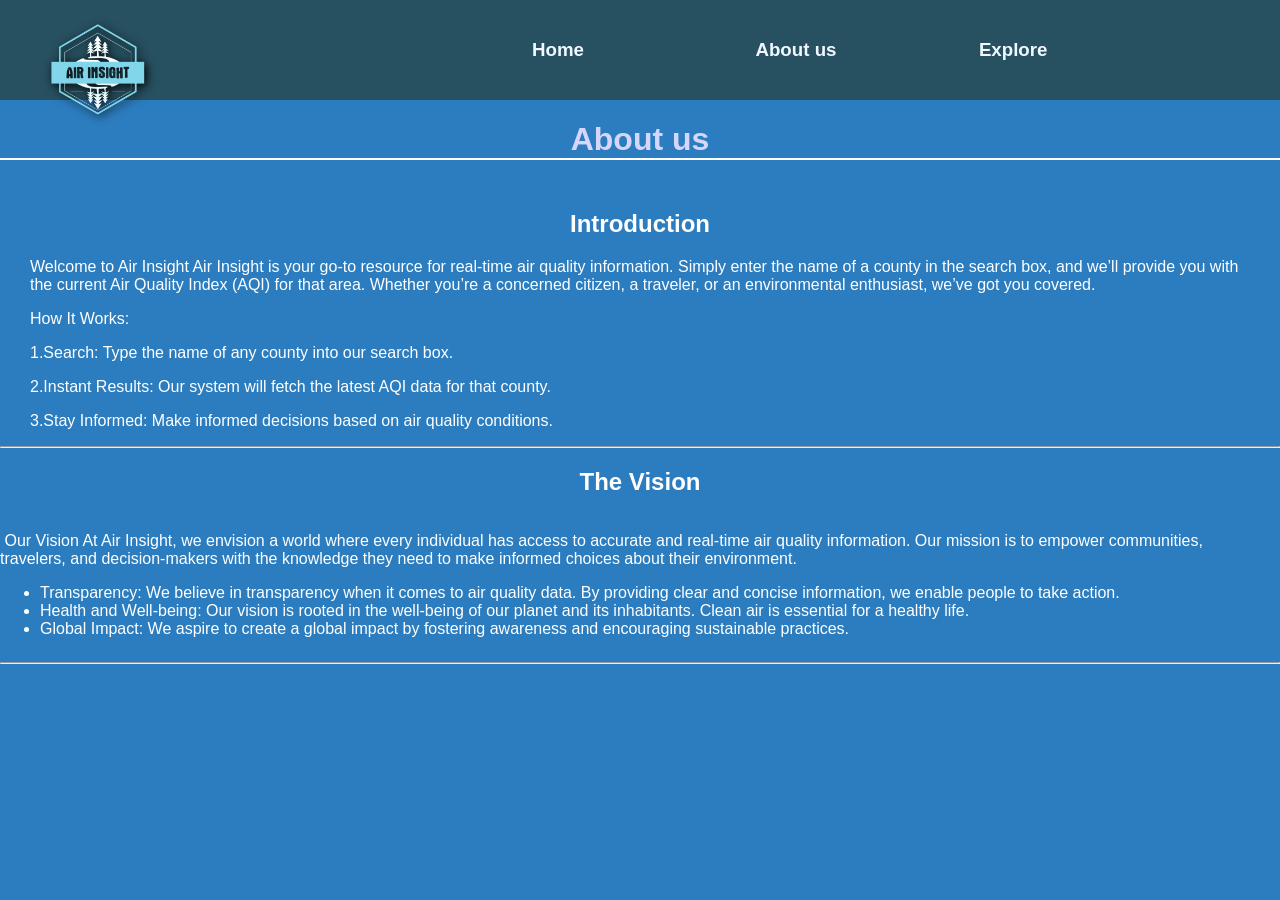
==== about.html @ b5273339 "air-insight" ====
<!DOCTYPE html>
<html lang="en">
<head>
    <meta charset="UTF-8">
    <meta name="viewport" content="width=device-width, initial-scale=1.0">
    <title>Air Insight</title>
    <link href="about.css" rel="stylesheet">
</head>
<body>
  <div class="nav">
    <div class="in-navone">
    <a href="home.html"><h3><img  src="Screenshot_2024-03-29_234149-removebg-preview.png" id="im"></h3></a>
    </div>
    
    <div class="in-nav-two">
    <div class="anchor">
        <a href="home.html"><h3>Home</h3></a>
    </div>
    <div class="anchor">
        <a href="#"><h3>About us</h3></a>
    </div>
    <div class="anchor" id="anc">
        <a href="explore.html"><h3>Explore</h3></a>
    </div>
    </div>
    </div>

    <div class="main">
        <h1 class="us">About us</h1>
    <div class="op">
        <h2>Introduction</h2>
        <div class="intro">
            <p>Welcome to Air Insight
Air Insight is your go-to resource for real-time air quality information. Simply enter the name of a county in the search box, and we’ll provide you with the current Air Quality Index (AQI) for that area. Whether you’re a concerned citizen, a traveler, or an environmental enthusiast, we’ve got you covered.</p>
                <p>How It Works:</p>
                    <p>1.Search: Type the name of any county into our search box.</p>
                    <p>2.Instant Results: Our system will fetch the latest AQI data for that county.</p>
                    <p>3.Stay Informed: Make informed decisions based on air quality conditions.</p>
        </div><hr>
    </div>
    <div class="second">
        <h2>The Vision</h2>
        <div class="banar">
        <div class="point">
            <p> &nbsp;Our Vision
                At Air Insight, we envision a world where every individual has access to accurate and real-time air quality information. Our mission is to empower communities, travelers, and decision-makers with the knowledge they need to make informed choices about their environment.</p>
            <ul>
                <li>Transparency: We believe in transparency when it comes to air quality data. By providing clear and concise information, we enable people to take action.</li>
                <li>Health and Well-being: Our vision is rooted in the well-being of our planet and its inhabitants. Clean air is essential for a healthy life.</li>
                <li>Global Impact: We aspire to create a global impact by fostering awareness and encouraging sustainable practices.</li>
            </ul>

        </div>
        
    </div><hr>
</div>
</body>
</html>
---- about.css ----
body,html{
    margin:0;
    height: 100%;
    width: 100%;
}
*{
    font-family: sans-serif;
}
.nav{
    height: 100px;
    width: 100%;
    background-color: rgb(39, 80, 96);
    display: flex;
    gap: 35%;
}

.in-navone{
    height: 70%;
    width: 5%;
  
    background-size: cover;
    margin-top: -10px;
    margin-left: 20px ;
    filter: drop-shadow(2px 2px 5px black);
}
#im{
    width: 155px;
    height: 120px;
    
}
img {
    height: 100%;
    width: 100%;
    
}

.in-nav-two{
    display: flex;
    width: 58%;
    height: 70%;
    /*background-color:blueviolet;*/
    margin-top:20px ;
    gap: 0.10%;
    color: white;
}
.anchor {
    width: 30%;
    height: 70%;
    
}
.sign{
    width: 10.5vw;
    height: 7.5vh;
    border-radius: 4vw;
    background-color: #41C9E2;
    border: 3px solid white;
    border-top-color: rgb(17, 193, 212);
    border-left-color:  rgb(61, 123, 237);
    border-right-color: blue;
    border-bottom-color: rgb(173, 90, 251) ;
    font-size: 1.1vw;
    font-weight: bold;
    color: white;
    background-blend-mode:multiply;
    box-shadow: 2px 4px black;
}

a{
    text-decoration: none;
    color:aliceblue;
}


.main{
    margin-top: 0px
}
body{
    background-color: #2c7dbf;
    color:white;
}
h2{
    text-align: center;
}
.us{
    text-align: center;
    margin-bottom: 50px;
    border-bottom: 2px solid white;
    color: rgb(214, 214, 251);
}
.intro{
    padding-left: 30px;
    padding-right: 30px;
    

}
.banar{
    display: flex;

}
.point{
    margin-right: 30px;
}
 
.imgg{
    border: 3px solid black;
    width:300px;
    padding-left: 150px;
    background-color: #29afd3;
    box-shadow: 4px 4px 4px black;
    border-top-left-radius: 30px; 
    border-bottom-right-radius: 30px; 
    height: 40px;
    
   

   
    

}
.name{ 
    font-family:sans-serif;
   font-size: 20px;
 font-weight: 900;
 margin: 5px;
}
 
.img-info{
    width: 270px;
    background-color: #87bdff;
    border: 2px solid black;
    height: 40px;
    display: flex;
    margin-left: 74px;
    box-shadow: 4px 4px 4px black;
    border-top-right-radius: 20px; 
    border-bottom-left-radius: 20px; 


}
.img-first{
    margin: 5px;
    margin-left: 40px;
    

}
.img-second{
    margin: 5px;
    margin-left: 40px;
}
.img-third{
    margin: 5px;
    margin-left: 40px;
}

.img-first:hover{
    box-shadow: 2px 2px 10px rgb(251, 77, 106);

}
.img-second:hover{
    box-shadow: 2px 2px 10px rgb(0, 0, 255);
   

}
.img-third:hover{
    box-shadow: 2px 2px 10px rgb(52, 50, 50);

}
.img:hover{
    box-shadow: 4px 4px 4px #4cc9f0;
    border-top-right-radius: 20px; 
    border-bottom-left-radius: 20px; 
    border-top-left-radius: 0; 
    border-bottom-right-radius: 0; 

    
}
.img-info:hover{
    box-shadow: 4px 4px 4px rgb(0, 225, 255);
    border-top-right-radius: 0; 
    border-bottom-left-radius: 0;
    border-top-left-radius: 30px; 
    border-bottom-right-radius: 30px; 

    
   
}
.wp{
    
    width: 480px
}
.cpcp{
    display: flex;
    padding-left: 40px;
    margin-top: 30px;
}

.anchor h3:hover{
    color: aquamarine;
    text-shadow: 0px 3px 3px rgb(98, 106, 255);
}
a{
    text-decoration: none;
    color:aliceblue;
}
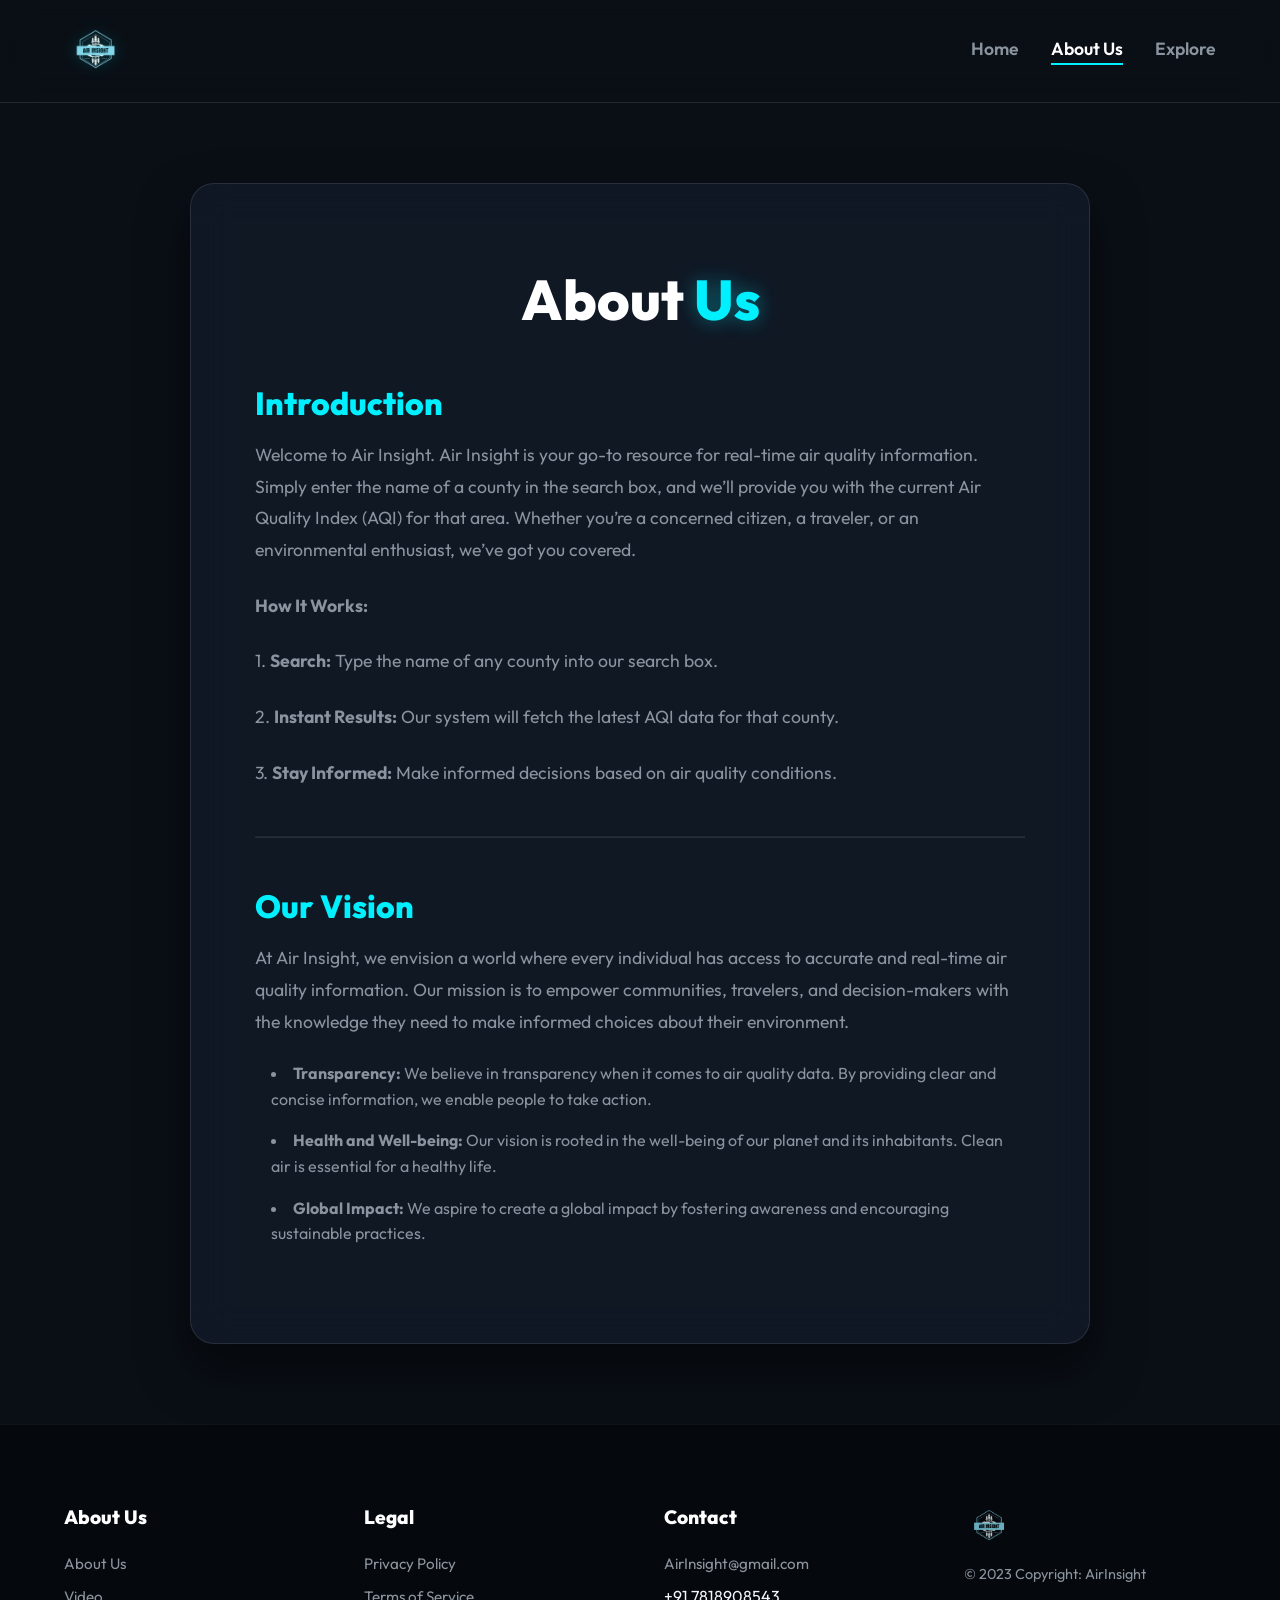
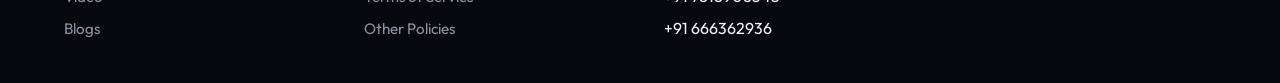
==== commit 8efeedd3: "updated" ====
--- a/about.html
+++ b/about.html
@@ -3,56 +3,92 @@
 <head>
     <meta charset="UTF-8">
     <meta name="viewport" content="width=device-width, initial-scale=1.0">
-    <title>Air Insight</title>
-    <link href="about.css" rel="stylesheet">
+    <title>Air Insight - About Us</title>
+    <link rel="preconnect" href="https://fonts.googleapis.com">
+    <link rel="preconnect" href="https://fonts.gstatic.com" crossorigin>
+    <link href="https://fonts.googleapis.com/css2?family=Outfit:wght@300;400;600;800&display=swap" rel="stylesheet">
+    <link href="home.css" rel="stylesheet">
+    <style>
+        .about-section {
+            padding: 5rem 5%;
+            max-width: 900px;
+            margin: 0 auto;
+        }
+        .about-section h1 { font-size: 3.5rem; text-align: center; margin-bottom: 3rem; }
+        .about-section h2 { font-size: 2rem; color: var(--primary); margin-bottom: 1rem; margin-top: 3rem; }
+        .about-section p { font-size: 1.1rem; line-height: 1.8; color: var(--text-muted); margin-bottom: 1.5rem; }
+        .about-section ul { list-style-position: inside; color: var(--text-muted); margin-left: 1rem; }
+        .about-section li { margin-bottom: 1rem; line-height: 1.6; }
+    </style>
 </head>
 <body>
-  <div class="nav">
-    <div class="in-navone">
-    <a href="home.html"><h3><img  src="Screenshot_2024-03-29_234149-removebg-preview.png" id="im"></h3></a>
-    </div>
-    
-    <div class="in-nav-two">
-    <div class="anchor">
-        <a href="home.html"><h3>Home</h3></a>
-    </div>
-    <div class="anchor">
-        <a href="#"><h3>About us</h3></a>
-    </div>
-    <div class="anchor" id="anc">
-        <a href="explore.html"><h3>Explore</h3></a>
-    </div>
-    </div>
+    <!-- Navbar -->
+    <nav class="navbar">
+        <a href="home.html" class="logo">
+            <img src="Screenshot_2024-03-29_234149-removebg-preview.png" alt="Air Insight Logo">
+        </a>
+        <div class="nav-links">
+            <a href="home.html">Home</a>
+            <a href="about.html" class="active">About Us</a>
+            <a href="explore.html">Explore</a>
+        </div>
+    </nav>
+
+    <div class="about-section glass-panel" style="margin-top: 5rem; margin-bottom: 5rem;">
+        <h1>About <span class="highlight">Us</span></h1>
+        
+        <h2>Introduction</h2>
+        <p>Welcome to Air Insight. Air Insight is your go-to resource for real-time air quality information. Simply enter the name of a county in the search box, and we’ll provide you with the current Air Quality Index (AQI) for that area. Whether you’re a concerned citizen, a traveler, or an environmental enthusiast, we’ve got you covered.</p>
+        
+        <p><strong>How It Works:</strong></p>
+        <p>1. <strong>Search:</strong> Type the name of any county into our search box.</p>
+        <p>2. <strong>Instant Results:</strong> Our system will fetch the latest AQI data for that county.</p>
+        <p>3. <strong>Stay Informed:</strong> Make informed decisions based on air quality conditions.</p>
+        
+        <hr style="border-color: var(--glass-border); margin: 3rem 0;">
+        
+        <h2>Our Vision</h2>
+        <p>At Air Insight, we envision a world where every individual has access to accurate and real-time air quality information. Our mission is to empower communities, travelers, and decision-makers with the knowledge they need to make informed choices about their environment.</p>
+        
+        <ul>
+            <li><strong>Transparency:</strong> We believe in transparency when it comes to air quality data. By providing clear and concise information, we enable people to take action.</li>
+            <li><strong>Health and Well-being:</strong> Our vision is rooted in the well-being of our planet and its inhabitants. Clean air is essential for a healthy life.</li>
+            <li><strong>Global Impact:</strong> We aspire to create a global impact by fostering awareness and encouraging sustainable practices.</li>
+        </ul>
     </div>
 
-    <div class="main">
-        <h1 class="us">About us</h1>
-    <div class="op">
-        <h2>Introduction</h2>
-        <div class="intro">
-            <p>Welcome to Air Insight
-Air Insight is your go-to resource for real-time air quality information. Simply enter the name of a county in the search box, and we’ll provide you with the current Air Quality Index (AQI) for that area. Whether you’re a concerned citizen, a traveler, or an environmental enthusiast, we’ve got you covered.</p>
-                <p>How It Works:</p>
-                    <p>1.Search: Type the name of any county into our search box.</p>
-                    <p>2.Instant Results: Our system will fetch the latest AQI data for that county.</p>
-                    <p>3.Stay Informed: Make informed decisions based on air quality conditions.</p>
-        </div><hr>
-    </div>
-    <div class="second">
-        <h2>The Vision</h2>
-        <div class="banar">
-        <div class="point">
-            <p> &nbsp;Our Vision
-                At Air Insight, we envision a world where every individual has access to accurate and real-time air quality information. Our mission is to empower communities, travelers, and decision-makers with the knowledge they need to make informed choices about their environment.</p>
-            <ul>
-                <li>Transparency: We believe in transparency when it comes to air quality data. By providing clear and concise information, we enable people to take action.</li>
-                <li>Health and Well-being: Our vision is rooted in the well-being of our planet and its inhabitants. Clean air is essential for a healthy life.</li>
-                <li>Global Impact: We aspire to create a global impact by fostering awareness and encouraging sustainable practices.</li>
-            </ul>
-
+    <!-- Footer -->
+    <footer id="contact-us" class="footer">
+        <div class="footer-grid">
+            <div class="footer-col">
+                <h4>About Us</h4>
+                <ul>
+                    <li><a href="about.html">About Us</a></li>
+                    <li><a href="#">Video</a></li>
+                    <li><a href="#">Blogs</a></li>
+                </ul>
+            </div>
+            <div class="footer-col">
+                <h4>Legal</h4>
+                <ul>
+                    <li><a href="#">Privacy Policy</a></li>
+                    <li><a href="#">Terms of Service</a></li>
+                    <li><a href="#">Other Policies</a></li>
+                </ul>
+            </div>
+            <div class="footer-col">
+                <h4>Contact</h4>
+                <ul>
+                    <li><a href="mailto:AirInsight@gmail.com">AirInsight@gmail.com</a></li>
+                    <li>+91 7818908543</li>
+                    <li>+91 666362936</li>
+                </ul>
+            </div>
+            <div class="footer-col brand-col">
+                <img src="Screenshot_2024-03-29_234149-removebg-preview.png" alt="Air Insight" class="footer-logo">
+                <p>&copy; 2023 Copyright: AirInsight</p>
+            </div>
         </div>
-        
-    </div><hr>
-</div>
+    </footer>
 </body>
 </html>
--- a/home.css
+++ b/home.css
@@ -0,0 +1,380 @@
+/* --- CSS VARIABLES & RESET --- */
+:root {
+    --bg-dark: #0a0f16;
+    --bg-panel: rgba(20, 30, 48, 0.6);
+    --glass-border: rgba(255, 255, 255, 0.1);
+    --primary: #00f0ff;
+    --primary-hover: #00c3ff;
+    --accent-red: #ff4d4d;
+    --accent-green: #00e676;
+    --text-main: #f0f6fc;
+    --text-muted: #8b949e;
+    --font-main: 'Outfit', sans-serif;
+}
+
+* {
+    margin: 0;
+    padding: 0;
+    box-sizing: border-box;
+    font-family: var(--font-main);
+}
+
+body, html {
+    width: 100%;
+    min-height: 100%;
+    background-color: var(--bg-dark);
+    color: var(--text-main);
+    overflow-x: hidden;
+    scroll-behavior: smooth;
+}
+
+/* Background gradient aesthetic */
+body::before {
+    content: '';
+    position: fixed;
+    top: 0; left: 0; width: 100vw; height: 100vh;
+    background: radial-gradient(circle at top right, rgba(0, 240, 255, 0.05), transparent 40%),
+                radial-gradient(circle at bottom left, rgba(0, 90, 255, 0.05), transparent 40%);
+    z-index: -1;
+    pointer-events: none;
+}
+
+/* --- TYPOGRAPHY --- */
+h1, h2, h3, h4 { color: #fff; font-weight: 800; }
+a { text-decoration: none; color: inherit; transition: color 0.3s; }
+.highlight { color: var(--primary); text-shadow: 0 0 20px rgba(0, 240, 255, 0.4); }
+.highlight-red { color: var(--accent-red); }
+.highlight-green { color: var(--accent-green); }
+
+/* --- NAVBAR --- */
+.navbar {
+    display: flex;
+    justify-content: space-between;
+    align-items: center;
+    padding: 1.5rem 5%;
+    background: rgba(10, 15, 22, 0.8);
+    backdrop-filter: blur(16px);
+    -webkit-backdrop-filter: blur(16px);
+    border-bottom: 1px solid var(--glass-border);
+    position: sticky;
+    top: 0;
+    z-index: 100;
+}
+
+.logo img {
+    height: 50px;
+    filter: drop-shadow(0 0 8px rgba(0, 240, 255, 0.3));
+    transition: transform 0.3s;
+}
+.logo img:hover { transform: scale(1.05); }
+
+.nav-links { display: flex; gap: 2rem; }
+.nav-links a {
+    color: var(--text-muted);
+    font-size: 1.1rem;
+    font-weight: 600;
+    position: relative;
+    padding-bottom: 5px;
+}
+.nav-links a:hover, .nav-links a.active { color: #fff; }
+.nav-links a::after {
+    content: ''; position: absolute; bottom: 0; left: 0; width: 0%; height: 2px;
+    background: var(--primary); transition: width 0.3s;
+}
+.nav-links a:hover::after, .nav-links a.active::after { width: 100%; }
+
+/* --- HERO SECTION --- */
+.hero {
+    display: flex;
+    align-items: center;
+    justify-content: space-between;
+    padding: 6rem 5%;
+    min-height: 80vh;
+    position: relative;
+}
+.hero-content {
+    flex: 1;
+    max-width: 600px;
+    z-index: 2;
+}
+.hero-content h1 {
+    font-size: 4.5rem;
+    line-height: 1.1;
+    margin-bottom: 1rem;
+    letter-spacing: -1px;
+}
+.hero-content h2 {
+    font-size: 1.8rem;
+    color: var(--text-muted);
+    font-weight: 400;
+    font-style: italic;
+    margin-bottom: 1.5rem;
+}
+.hero-content p {
+    font-size: 1.1rem;
+    color: var(--text-muted);
+    line-height: 1.6;
+    margin-bottom: 2.5rem;
+}
+.btn-primary {
+    display: inline-block;
+    padding: 1rem 2.5rem;
+    background: linear-gradient(135deg, var(--primary), #0051ff);
+    color: #fff;
+    font-weight: 600;
+    font-size: 1.1rem;
+    border-radius: 30px;
+    box-shadow: 0 10px 20px rgba(0, 240, 255, 0.3);
+    transition: transform 0.3s, box-shadow 0.3s;
+}
+.btn-primary:hover {
+    transform: translateY(-3px);
+    box-shadow: 0 15px 25px rgba(0, 240, 255, 0.5);
+}
+
+.hero-image {
+    flex: 1;
+    display: flex;
+    justify-content: center;
+    z-index: 2;
+}
+.hero-image img {
+    max-width: 100%;
+    height: auto;
+    border-radius: 20px;
+    filter: drop-shadow(0 20px 40px rgba(0,0,0,0.5));
+    animation: float 6s ease-in-out infinite;
+}
+
+@keyframes float {
+    0% { transform: translateY(0px); }
+    50% { transform: translateY(-20px); }
+    100% { transform: translateY(0px); }
+}
+
+/* Decorative Orbs */
+.glow-orb {
+    position: absolute;
+    border-radius: 50%;
+    filter: blur(100px);
+    z-index: 1;
+    opacity: 0.5;
+}
+.orb-1 { width: 400px; height: 400px; background: rgba(0, 240, 255, 0.2); top: 10%; right: 10%; }
+.orb-2 { width: 300px; height: 300px; background: rgba(0, 81, 255, 0.2); bottom: 10%; left: 20%; }
+
+/* --- GLASS PANELS (SHARED COMPONENT) --- */
+.glass-panel {
+    background: var(--bg-panel);
+    backdrop-filter: blur(20px);
+    -webkit-backdrop-filter: blur(20px);
+    border: 1px solid var(--glass-border);
+    border-radius: 24px;
+    padding: 3rem;
+    box-shadow: 0 25px 50px rgba(0,0,0,0.5);
+}
+
+/* --- AQI SEARCH SECTION --- */
+.aqi-section {
+    padding: 4rem 5%;
+}
+.aqi-container {
+    display: flex;
+    gap: 3rem;
+    align-items: center;
+}
+.aqi-results {
+    flex: 1;
+    background: rgba(0,0,0,0.3);
+    border-radius: 16px;
+    padding: 2rem;
+    min-height: 250px;
+    display: flex;
+    flex-direction: column;
+}
+.aqi-results h3 {
+    margin-bottom: 1rem;
+    font-size: 1.5rem;
+    color: var(--text-muted);
+}
+.result-box {
+    flex: 1;
+    display: flex;
+    align-items: center;
+    justify-content: center;
+    text-align: center;
+    font-size: 1.2rem;
+    color: var(--text-muted);
+}
+
+.aqi-search-tool {
+    flex: 1;
+}
+.tool-header { margin-bottom: 2rem; }
+.tool-header h2 { font-size: 2.5rem; letter-spacing: 2px; }
+.tool-header .subtitle { color: var(--primary); font-size: 1.2rem; font-weight: 400; letter-spacing: 5px; }
+
+.search-form {
+    display: flex;
+    flex-direction: column;
+    gap: 1.5rem;
+}
+.search-form input {
+    width: 100%;
+    padding: 1.2rem;
+    background: rgba(255, 255, 255, 0.05);
+    border: 1px solid var(--glass-border);
+    border-radius: 12px;
+    color: #fff;
+    font-size: 1.1rem;
+    outline: none;
+    transition: border-color 0.3s, box-shadow 0.3s;
+}
+.search-form input:focus {
+    border-color: var(--primary);
+    box-shadow: 0 0 15px rgba(0, 240, 255, 0.2);
+}
+.btn-secondary {
+    padding: 1.2rem;
+    background: #fff;
+    color: #000;
+    font-size: 1.1rem;
+    font-weight: bold;
+    border: none;
+    border-radius: 12px;
+    cursor: pointer;
+    transition: transform 0.3s, background 0.3s;
+}
+.btn-secondary:hover {
+    background: var(--primary);
+    color: #000;
+    transform: translateY(-2px);
+    box-shadow: 0 5px 15px rgba(0, 240, 255, 0.3);
+}
+
+/* Loader for AQI */
+.loader {
+    width: 40px; height: 40px;
+    border: 4px solid var(--glass-border);
+    border-top: 4px solid var(--primary);
+    border-radius: 50%;
+    animation: spin 1s linear infinite;
+}
+@keyframes spin { 0% { transform: rotate(0deg); } 100% { transform: rotate(360deg); } }
+
+/* --- CARDS SECTIONS (CAUSES & SOLUTIONS) --- */
+.cards-section {
+    padding: 5rem 5%;
+}
+.section-title {
+    text-align: center;
+    font-size: 3rem;
+    margin-bottom: 3rem;
+}
+.cards-grid {
+    display: grid;
+    grid-template-columns: repeat(auto-fit, minmax(250px, 1fr));
+    gap: 2rem;
+}
+.card {
+    height: 350px;
+    border-radius: 20px;
+    background-size: cover;
+    background-position: center;
+    position: relative;
+    overflow: hidden;
+    box-shadow: 0 15px 30px rgba(0,0,0,0.4);
+    transition: transform 0.4s cubic-bezier(0.175, 0.885, 0.32, 1.275), box-shadow 0.4s;
+}
+.card-overlay {
+    position: absolute;
+    bottom: 0; left: 0; width: 100%;
+    padding: 2rem 1.5rem;
+    background: linear-gradient(to top, rgba(0,0,0,0.9), transparent);
+    height: 100%;
+    display: flex;
+    align-items: flex-end;
+}
+.card h3 {
+    font-size: 1.4rem;
+    font-weight: 600;
+    line-height: 1.3;
+}
+.cause-card:hover { transform: translateY(-10px); box-shadow: 0 20px 40px rgba(255, 77, 77, 0.3); }
+.solution-card:hover { transform: translateY(-10px); box-shadow: 0 20px 40px rgba(0, 230, 118, 0.3); }
+
+/* --- MORE INFO SECTION --- */
+.info-section {
+    padding: 5rem 5%;
+}
+.info-grid {
+    display: grid;
+    grid-template-columns: 1fr 1fr;
+    gap: 3rem;
+}
+.info-card {
+    display: flex;
+    flex-direction: column;
+    align-items: center;
+    text-align: center;
+    padding: 2rem;
+}
+.info-card h3 {
+    margin-bottom: 1.5rem;
+    font-size: 1.8rem;
+    color: var(--primary);
+}
+.img-wrapper {
+    width: 100%;
+    border-radius: 12px;
+    overflow: hidden;
+    position: relative;
+    border: 1px solid var(--glass-border);
+}
+.img-wrapper img {
+    width: 100%;
+    height: auto;
+    display: block;
+    transition: transform 0.5s;
+}
+.info-card:hover .img-wrapper img { transform: scale(1.05); }
+
+/* --- FOOTER --- */
+.footer {
+    background: #05080c;
+    border-top: 1px solid rgba(255,255,255,0.05);
+    padding: 5rem 5% 2rem;
+    margin-top: 4rem;
+}
+.footer-grid {
+    display: grid;
+    grid-template-columns: repeat(auto-fit, minmax(200px, 1fr));
+    gap: 3rem;
+}
+.footer-col h4 {
+    color: #fff;
+    font-size: 1.2rem;
+    margin-bottom: 1.5rem;
+}
+.footer-col ul { list-style: none; }
+.footer-col ul li { margin-bottom: 0.8rem; }
+.footer-col ul li a { color: var(--text-muted); font-size: 0.95rem; }
+.footer-col ul li a:hover { color: var(--primary); }
+
+.brand-col { text-align: left; }
+.footer-logo {
+    height: 40px;
+    margin-bottom: 1rem;
+    opacity: 0.8;
+}
+.brand-col p { color: var(--text-muted); font-size: 0.9rem; }
+
+/* --- RESPONSIVE DESIGN --- */
+@media (max-width: 900px) {
+    .hero { flex-direction: column; text-align: center; padding-top: 2rem; }
+    .hero-content h1 { font-size: 3.5rem; }
+    .aqi-container { flex-direction: column; }
+    .aqi-results, .aqi-search-tool { width: 100%; }
+    .info-grid { grid-template-columns: 1fr; }
+    .nav-links { display: none; /* simple mobile fallback */ }
+}
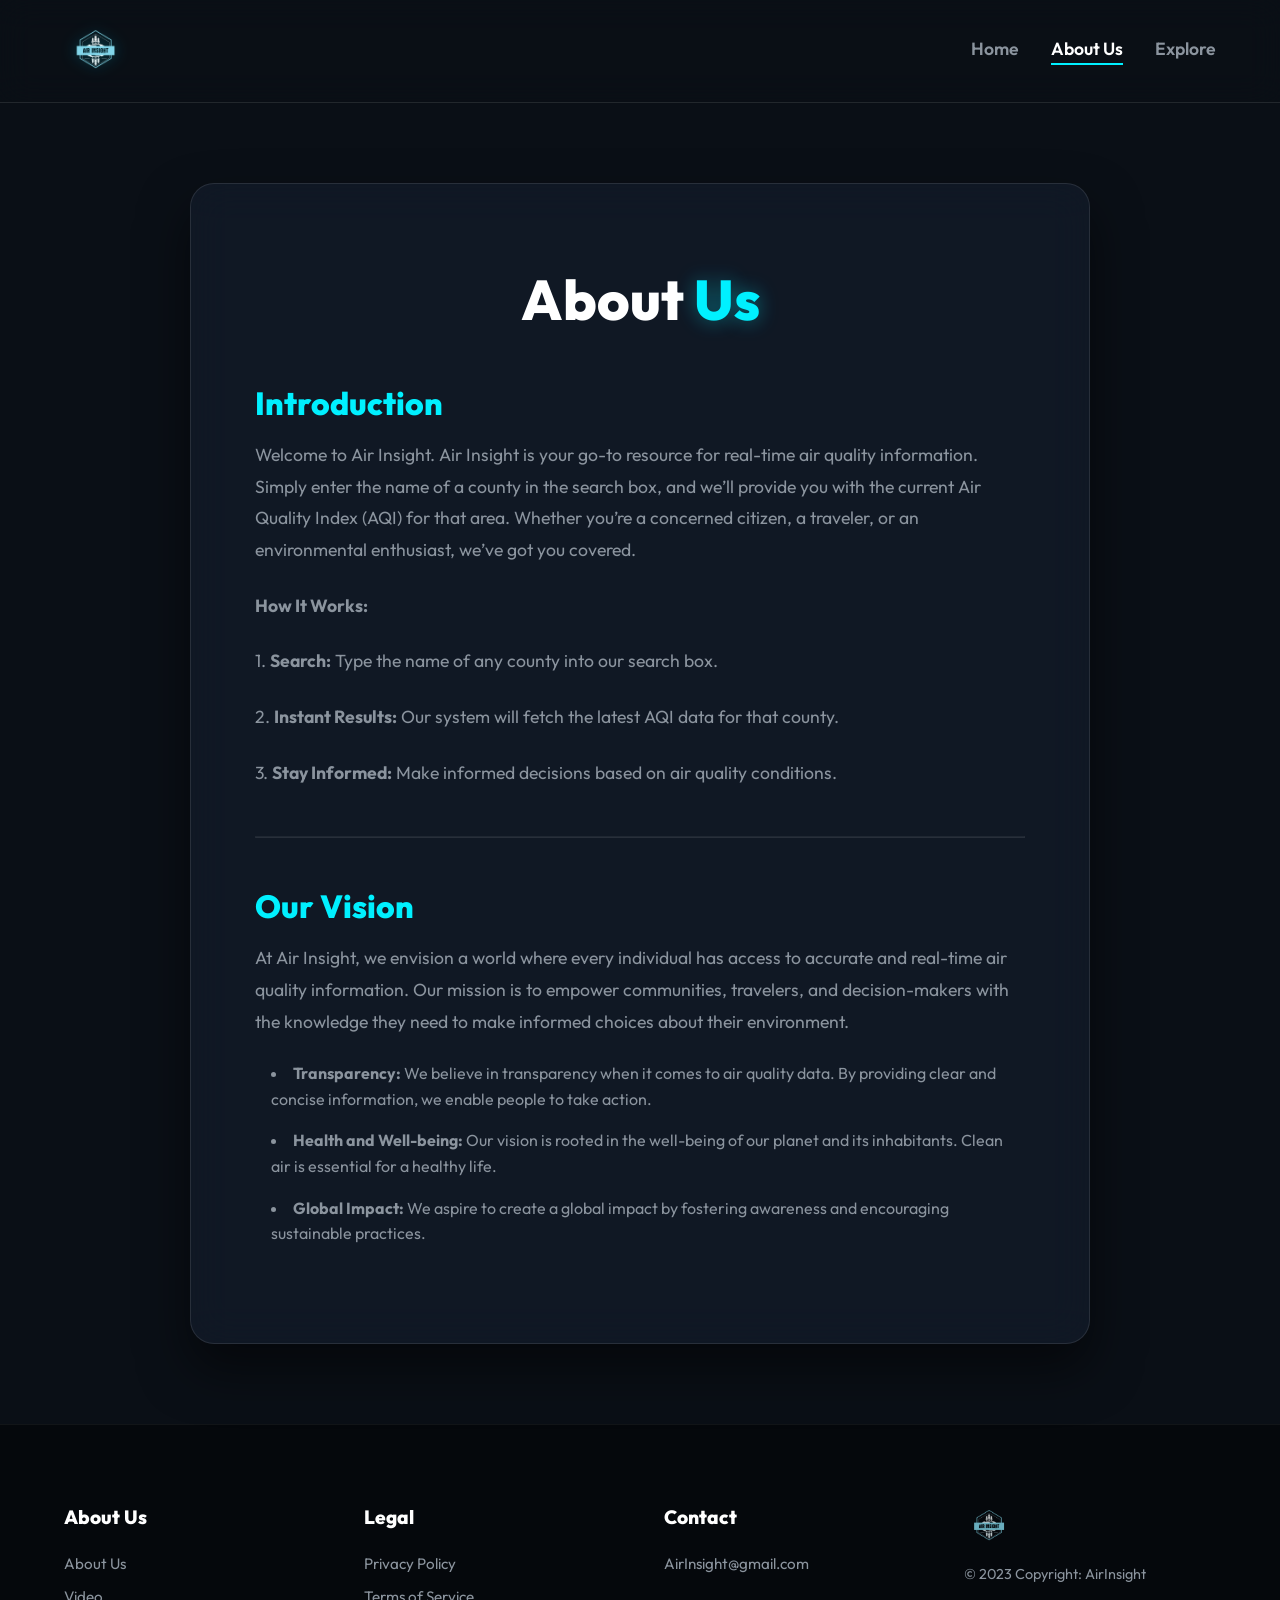
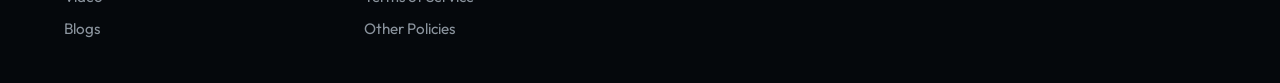
==== commit 5587ad92: "updated" ====
--- a/about.html
+++ b/about.html
@@ -1,5 +1,6 @@
 <!DOCTYPE html>
 <html lang="en">
+
 <head>
     <meta charset="UTF-8">
     <meta name="viewport" content="width=device-width, initial-scale=1.0">
@@ -14,21 +15,49 @@
             max-width: 900px;
             margin: 0 auto;
         }
-        .about-section h1 { font-size: 3.5rem; text-align: center; margin-bottom: 3rem; }
-        .about-section h2 { font-size: 2rem; color: var(--primary); margin-bottom: 1rem; margin-top: 3rem; }
-        .about-section p { font-size: 1.1rem; line-height: 1.8; color: var(--text-muted); margin-bottom: 1.5rem; }
-        .about-section ul { list-style-position: inside; color: var(--text-muted); margin-left: 1rem; }
-        .about-section li { margin-bottom: 1rem; line-height: 1.6; }
+
+        .about-section h1 {
+            font-size: 3.5rem;
+            text-align: center;
+            margin-bottom: 3rem;
+        }
+
+        .about-section h2 {
+            font-size: 2rem;
+            color: var(--primary);
+            margin-bottom: 1rem;
+            margin-top: 3rem;
+        }
+
+        .about-section p {
+            font-size: 1.1rem;
+            line-height: 1.8;
+            color: var(--text-muted);
+            margin-bottom: 1.5rem;
+        }
+
+        .about-section ul {
+            list-style-position: inside;
+            color: var(--text-muted);
+            margin-left: 1rem;
+        }
+
+        .about-section li {
+            margin-bottom: 1rem;
+            line-height: 1.6;
+        }
     </style>
+    <link rel="icon" type="image/png" href="Screenshot_2024-03-29_234149-removebg-preview.png">
 </head>
+
 <body>
     <!-- Navbar -->
     <nav class="navbar">
-        <a href="home.html" class="logo">
+        <a href="index.html" class="logo">
             <img src="Screenshot_2024-03-29_234149-removebg-preview.png" alt="Air Insight Logo">
         </a>
         <div class="nav-links">
-            <a href="home.html">Home</a>
+            <a href="index.html">Home</a>
             <a href="about.html" class="active">About Us</a>
             <a href="explore.html">Explore</a>
         </div>
@@ -36,24 +65,32 @@
 
     <div class="about-section glass-panel" style="margin-top: 5rem; margin-bottom: 5rem;">
         <h1>About <span class="highlight">Us</span></h1>
-        
+
         <h2>Introduction</h2>
-        <p>Welcome to Air Insight. Air Insight is your go-to resource for real-time air quality information. Simply enter the name of a county in the search box, and we’ll provide you with the current Air Quality Index (AQI) for that area. Whether you’re a concerned citizen, a traveler, or an environmental enthusiast, we’ve got you covered.</p>
-        
+        <p>Welcome to Air Insight. Air Insight is your go-to resource for real-time air quality information. Simply
+            enter the name of a county in the search box, and we’ll provide you with the current Air Quality Index (AQI)
+            for that area. Whether you’re a concerned citizen, a traveler, or an environmental enthusiast, we’ve got you
+            covered.</p>
+
         <p><strong>How It Works:</strong></p>
         <p>1. <strong>Search:</strong> Type the name of any county into our search box.</p>
         <p>2. <strong>Instant Results:</strong> Our system will fetch the latest AQI data for that county.</p>
         <p>3. <strong>Stay Informed:</strong> Make informed decisions based on air quality conditions.</p>
-        
+
         <hr style="border-color: var(--glass-border); margin: 3rem 0;">
-        
+
         <h2>Our Vision</h2>
-        <p>At Air Insight, we envision a world where every individual has access to accurate and real-time air quality information. Our mission is to empower communities, travelers, and decision-makers with the knowledge they need to make informed choices about their environment.</p>
-        
+        <p>At Air Insight, we envision a world where every individual has access to accurate and real-time air quality
+            information. Our mission is to empower communities, travelers, and decision-makers with the knowledge they
+            need to make informed choices about their environment.</p>
+
         <ul>
-            <li><strong>Transparency:</strong> We believe in transparency when it comes to air quality data. By providing clear and concise information, we enable people to take action.</li>
-            <li><strong>Health and Well-being:</strong> Our vision is rooted in the well-being of our planet and its inhabitants. Clean air is essential for a healthy life.</li>
-            <li><strong>Global Impact:</strong> We aspire to create a global impact by fostering awareness and encouraging sustainable practices.</li>
+            <li><strong>Transparency:</strong> We believe in transparency when it comes to air quality data. By
+                providing clear and concise information, we enable people to take action.</li>
+            <li><strong>Health and Well-being:</strong> Our vision is rooted in the well-being of our planet and its
+                inhabitants. Clean air is essential for a healthy life.</li>
+            <li><strong>Global Impact:</strong> We aspire to create a global impact by fostering awareness and
+                encouraging sustainable practices.</li>
         </ul>
     </div>
 
@@ -80,8 +117,6 @@
                 <h4>Contact</h4>
                 <ul>
                     <li><a href="mailto:AirInsight@gmail.com">AirInsight@gmail.com</a></li>
-                    <li>+91 7818908543</li>
-                    <li>+91 666362936</li>
                 </ul>
             </div>
             <div class="footer-col brand-col">
@@ -91,4 +126,5 @@
         </div>
     </footer>
 </body>
+
 </html>
